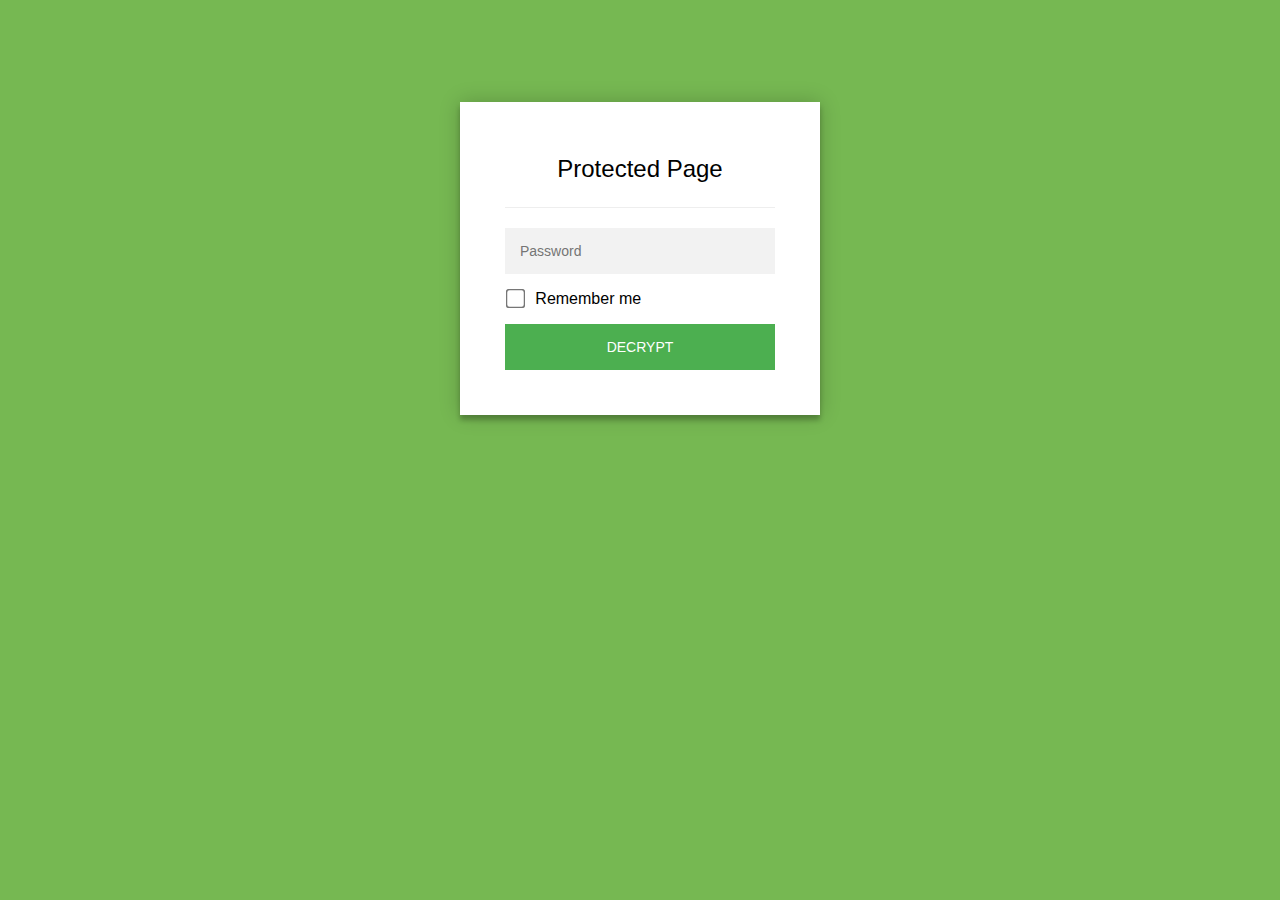
==== index.html @ 54359ab9 "adds content" ====
<!DOCTYPE html>
<html class="staticrypt-html">
    <head>
        <meta charset="utf-8" />
        <title>Protected Page</title>
        <meta name="viewport" content="width=device-width, initial-scale=1" />

        <!-- do not cache this page -->
        <meta http-equiv="cache-control" content="max-age=0" />
        <meta http-equiv="cache-control" content="no-cache" />
        <meta http-equiv="expires" content="0" />
        <meta http-equiv="expires" content="Tue, 01 Jan 1980 1:00:00 GMT" />
        <meta http-equiv="pragma" content="no-cache" />

        <style>
            .staticrypt-hr {
                margin-top: 20px;
                margin-bottom: 20px;
                border: 0;
                border-top: 1px solid #eee;
            }

            .staticrypt-page {
                width: 360px;
                padding: 8% 0 0;
                margin: auto;
                box-sizing: border-box;
            }

            .staticrypt-form {
                position: relative;
                z-index: 1;
                background: #ffffff;
                max-width: 360px;
                margin: 0 auto 100px;
                padding: 45px;
                text-align: center;
                box-shadow: 0 0 20px 0 rgba(0, 0, 0, 0.2), 0 5px 5px 0 rgba(0, 0, 0, 0.24);
            }

            .staticrypt-form input[type="password"] {
                outline: 0;
                background: #f2f2f2;
                width: 100%;
                border: 0;
                margin: 0 0 15px;
                padding: 15px;
                box-sizing: border-box;
                font-size: 14px;
            }

            .staticrypt-form .staticrypt-decrypt-button {
                text-transform: uppercase;
                outline: 0;
                background: #4CAF50;
                width: 100%;
                border: 0;
                padding: 15px;
                color: #ffffff;
                font-size: 14px;
                cursor: pointer;
            }

            .staticrypt-form .staticrypt-decrypt-button:hover,
            .staticrypt-form .staticrypt-decrypt-button:active,
            .staticrypt-form .staticrypt-decrypt-button:focus {
                background: #4CAF50;
                filter: brightness(92%);
            }

            .staticrypt-html {
                height: 100%;
            }

            .staticrypt-body {
                height: 100%;
                margin: 0;
            }

            .staticrypt-content {
                height: 100%;
                margin-bottom: 1em;
                background: #76B852;
                font-family: "Arial", sans-serif;
                -webkit-font-smoothing: antialiased;
                -moz-osx-font-smoothing: grayscale;
            }

            .staticrypt-instructions {
                margin-top: -1em;
                margin-bottom: 1em;
            }

            .staticrypt-title {
                font-size: 1.5em;
            }

            label.staticrypt-remember {
                display: flex;
                align-items: center;
                margin-bottom: 1em;
            }

            .staticrypt-remember input[type="checkbox"] {
                transform: scale(1.5);
                margin-right: 1em;
            }

            .hidden {
                display: none !important;
            }

            .staticrypt-spinner-container {
                height: 100%;
                display: flex;
                align-items: center;
                justify-content: center;
            }

            .staticrypt-spinner {
                display: inline-block;
                width: 2rem;
                height: 2rem;
                vertical-align: text-bottom;
                border: 0.25em solid gray;
                border-right-color: transparent;
                border-radius: 50%;
                -webkit-animation: spinner-border 0.75s linear infinite;
                animation: spinner-border 0.75s linear infinite;
                animation-duration: 0.75s;
                animation-timing-function: linear;
                animation-delay: 0s;
                animation-iteration-count: infinite;
                animation-direction: normal;
                animation-fill-mode: none;
                animation-play-state: running;
                animation-name: spinner-border;
            }

            @keyframes spinner-border {
                100% {
                    transform: rotate(360deg);
                }
            }
        </style>
    </head>

    <body class="staticrypt-body">
        <div id="staticrypt_loading" class="staticrypt-spinner-container">
            <div class="staticrypt-spinner"></div>
        </div>

        <div id="staticrypt_content" class="staticrypt-content hidden">
            <div class="staticrypt-page">
                <div class="staticrypt-form">
                    <div class="staticrypt-instructions">
                        <p class="staticrypt-title">Protected Page</p>
                        <p></p>
                    </div>

                    <hr class="staticrypt-hr" />

                    <form id="staticrypt-form" action="#" method="post">
                        <input
                            id="staticrypt-password"
                            type="password"
                            name="password"
                            placeholder="Password"
                            autofocus
                        />

                        <label id="staticrypt-remember-label" class="staticrypt-remember hidden">
                            <input id="staticrypt-remember" type="checkbox" name="remember" />
                            Remember me
                        </label>

                        <input type="submit" class="staticrypt-decrypt-button" value="DECRYPT" />
                    </form>
                </div>
            </div>
        </div>

        <script>
            // these variables will be filled when generating the file - the template format is 'variable_name'
            const staticryptInitiator = 
            ((function(){
  const exports = {};
  const cryptoEngine = ((function(){
  const exports = {};
  const { subtle } = crypto;

const IV_BITS = 16 * 8;
const HEX_BITS = 4;
const ENCRYPTION_ALGO = "AES-CBC";

/**
 * Translates between utf8 encoded hexadecimal strings
 * and Uint8Array bytes.
 */
const HexEncoder = {
    /**
     * hex string -> bytes
     * @param {string} hexString
     * @returns {Uint8Array}
     */
    parse: function (hexString) {
        if (hexString.length % 2 !== 0) throw "Invalid hexString";
        const arrayBuffer = new Uint8Array(hexString.length / 2);

        for (let i = 0; i < hexString.length; i += 2) {
            const byteValue = parseInt(hexString.substring(i, i + 2), 16);
            if (isNaN(byteValue)) {
                throw "Invalid hexString";
            }
            arrayBuffer[i / 2] = byteValue;
        }
        return arrayBuffer;
    },

    /**
     * bytes -> hex string
     * @param {Uint8Array} bytes
     * @returns {string}
     */
    stringify: function (bytes) {
        const hexBytes = [];

        for (let i = 0; i < bytes.length; ++i) {
            let byteString = bytes[i].toString(16);
            if (byteString.length < 2) {
                byteString = "0" + byteString;
            }
            hexBytes.push(byteString);
        }
        return hexBytes.join("");
    },
};

/**
 * Translates between utf8 strings and Uint8Array bytes.
 */
const UTF8Encoder = {
    parse: function (str) {
        return new TextEncoder().encode(str);
    },

    stringify: function (bytes) {
        return new TextDecoder().decode(bytes);
    },
};

/**
 * Salt and encrypt a msg with a password.
 */
async function encrypt(msg, hashedPassword) {
    // Must be 16 bytes, unpredictable, and preferably cryptographically random. However, it need not be secret.
    // https://developer.mozilla.org/en-US/docs/Web/API/SubtleCrypto/encrypt#parameters
    const iv = crypto.getRandomValues(new Uint8Array(IV_BITS / 8));

    const key = await subtle.importKey("raw", HexEncoder.parse(hashedPassword), ENCRYPTION_ALGO, false, ["encrypt"]);

    const encrypted = await subtle.encrypt(
        {
            name: ENCRYPTION_ALGO,
            iv: iv,
        },
        key,
        UTF8Encoder.parse(msg)
    );

    // iv will be 32 hex characters, we prepend it to the ciphertext for use in decryption
    return HexEncoder.stringify(iv) + HexEncoder.stringify(new Uint8Array(encrypted));
}
exports.encrypt = encrypt;

/**
 * Decrypt a salted msg using a password.
 *
 * @param {string} encryptedMsg
 * @param {string} hashedPassword
 * @returns {Promise<string>}
 */
async function decrypt(encryptedMsg, hashedPassword) {
    const ivLength = IV_BITS / HEX_BITS;
    const iv = HexEncoder.parse(encryptedMsg.substring(0, ivLength));
    const encrypted = encryptedMsg.substring(ivLength);

    const key = await subtle.importKey("raw", HexEncoder.parse(hashedPassword), ENCRYPTION_ALGO, false, ["decrypt"]);

    const outBuffer = await subtle.decrypt(
        {
            name: ENCRYPTION_ALGO,
            iv: iv,
        },
        key,
        HexEncoder.parse(encrypted)
    );

    return UTF8Encoder.stringify(new Uint8Array(outBuffer));
}
exports.decrypt = decrypt;

/**
 * Salt and hash the password so it can be stored in localStorage without opening a password reuse vulnerability.
 *
 * @param {string} password
 * @param {string} salt
 * @returns {Promise<string>}
 */
async function hashPassword(password, salt) {
    // we hash the password in multiple steps, each adding more iterations. This is because we used to allow less
    // iterations, so for backward compatibility reasons, we need to support going from that to more iterations.
    let hashedPassword = await hashLegacyRound(password, salt);

    hashedPassword = await hashSecondRound(hashedPassword, salt);

    return hashThirdRound(hashedPassword, salt);
}
exports.hashPassword = hashPassword;

/**
 * This hashes the password with 1k iterations. This is a low number, we need this function to support backwards
 * compatibility.
 *
 * @param {string} password
 * @param {string} salt
 * @returns {Promise<string>}
 */
function hashLegacyRound(password, salt) {
    return pbkdf2(password, salt, 1000, "SHA-1");
}
exports.hashLegacyRound = hashLegacyRound;

/**
 * Add a second round of iterations. This is because we used to use 1k, so for backwards compatibility with
 * remember-me/autodecrypt links, we need to support going from that to more iterations.
 *
 * @param hashedPassword
 * @param salt
 * @returns {Promise<string>}
 */
function hashSecondRound(hashedPassword, salt) {
    return pbkdf2(hashedPassword, salt, 14000, "SHA-256");
}
exports.hashSecondRound = hashSecondRound;

/**
 * Add a third round of iterations to bring total number to 600k. This is because we used to use 1k, then 15k, so for
 * backwards compatibility with remember-me/autodecrypt links, we need to support going from that to more iterations.
 *
 * @param hashedPassword
 * @param salt
 * @returns {Promise<string>}
 */
function hashThirdRound(hashedPassword, salt) {
    return pbkdf2(hashedPassword, salt, 585000, "SHA-256");
}
exports.hashThirdRound = hashThirdRound;

/**
 * Salt and hash the password so it can be stored in localStorage without opening a password reuse vulnerability.
 *
 * @param {string} password
 * @param {string} salt
 * @param {int} iterations
 * @param {string} hashAlgorithm
 * @returns {Promise<string>}
 */
async function pbkdf2(password, salt, iterations, hashAlgorithm) {
    const key = await subtle.importKey("raw", UTF8Encoder.parse(password), "PBKDF2", false, ["deriveBits"]);

    const keyBytes = await subtle.deriveBits(
        {
            name: "PBKDF2",
            hash: hashAlgorithm,
            iterations,
            salt: UTF8Encoder.parse(salt),
        },
        key,
        256
    );

    return HexEncoder.stringify(new Uint8Array(keyBytes));
}

function generateRandomSalt() {
    const bytes = crypto.getRandomValues(new Uint8Array(128 / 8));

    return HexEncoder.stringify(new Uint8Array(bytes));
}
exports.generateRandomSalt = generateRandomSalt;

async function signMessage(hashedPassword, message) {
    const key = await subtle.importKey(
        "raw",
        HexEncoder.parse(hashedPassword),
        {
            name: "HMAC",
            hash: "SHA-256",
        },
        false,
        ["sign"]
    );
    const signature = await subtle.sign("HMAC", key, UTF8Encoder.parse(message));

    return HexEncoder.stringify(new Uint8Array(signature));
}
exports.signMessage = signMessage;

function getRandomAlphanum() {
    const possibleCharacters = "abcdefghijklmnopqrstuvwxyzABCDEFGHIJKLMNOPQRSTUVWXYZ0123456789";

    let byteArray;
    let parsedInt;

    // Keep generating new random bytes until we get a value that falls
    // within a range that can be evenly divided by possibleCharacters.length
    do {
        byteArray = crypto.getRandomValues(new Uint8Array(1));
        // extract the lowest byte to get an int from 0 to 255 (probably unnecessary, since we're only generating 1 byte)
        parsedInt = byteArray[0] & 0xff;
    } while (parsedInt >= 256 - (256 % possibleCharacters.length));

    // Take the modulo of the parsed integer to get a random number between 0 and totalLength - 1
    const randomIndex = parsedInt % possibleCharacters.length;

    return possibleCharacters[randomIndex];
}

/**
 * Generate a random string of a given length.
 *
 * @param {int} length
 * @returns {string}
 */
function generateRandomString(length) {
    let randomString = "";

    for (let i = 0; i < length; i++) {
        randomString += getRandomAlphanum();
    }

    return randomString;
}
exports.generateRandomString = generateRandomString;

  return exports;
})());
const codec = ((function(){
  const exports = {};
  /**
 * Initialize the codec with the provided cryptoEngine - this return functions to encode and decode messages.
 *
 * @param cryptoEngine - the engine to use for encryption / decryption
 */
function init(cryptoEngine) {
    const exports = {};

    /**
     * Top-level function for encoding a message.
     * Includes password hashing, encryption, and signing.
     *
     * @param {string} msg
     * @param {string} password
     * @param {string} salt
     *
     * @returns {string} The encoded text
     */
    async function encode(msg, password, salt) {
        const hashedPassword = await cryptoEngine.hashPassword(password, salt);

        const encrypted = await cryptoEngine.encrypt(msg, hashedPassword);

        // we use the hashed password in the HMAC because this is effectively what will be used a password (so we can store
        // it in localStorage safely, we don't use the clear text password)
        const hmac = await cryptoEngine.signMessage(hashedPassword, encrypted);

        return hmac + encrypted;
    }
    exports.encode = encode;

    /**
     * Encode using a password that has already been hashed. This is useful to encode multiple messages in a row, that way
     * we don't need to hash the password multiple times.
     *
     * @param {string} msg
     * @param {string} hashedPassword
     *
     * @returns {string} The encoded text
     */
    async function encodeWithHashedPassword(msg, hashedPassword) {
        const encrypted = await cryptoEngine.encrypt(msg, hashedPassword);

        // we use the hashed password in the HMAC because this is effectively what will be used a password (so we can store
        // it in localStorage safely, we don't use the clear text password)
        const hmac = await cryptoEngine.signMessage(hashedPassword, encrypted);

        return hmac + encrypted;
    }
    exports.encodeWithHashedPassword = encodeWithHashedPassword;

    /**
     * Top-level function for decoding a message.
     * Includes signature check and decryption.
     *
     * @param {string} signedMsg
     * @param {string} hashedPassword
     * @param {string} salt
     * @param {int} backwardCompatibleAttempt
     * @param {string} originalPassword
     *
     * @returns {Object} {success: true, decoded: string} | {success: false, message: string}
     */
    async function decode(signedMsg, hashedPassword, salt, backwardCompatibleAttempt = 0, originalPassword = "") {
        const encryptedHMAC = signedMsg.substring(0, 64);
        const encryptedMsg = signedMsg.substring(64);
        const decryptedHMAC = await cryptoEngine.signMessage(hashedPassword, encryptedMsg);

        if (decryptedHMAC !== encryptedHMAC) {
            // we have been raising the number of iterations in the hashing algorithm multiple times, so to support the old
            // remember-me/autodecrypt links we need to try bringing the old hashes up to speed.
            originalPassword = originalPassword || hashedPassword;
            if (backwardCompatibleAttempt === 0) {
                const updatedHashedPassword = await cryptoEngine.hashThirdRound(originalPassword, salt);

                return decode(signedMsg, updatedHashedPassword, salt, backwardCompatibleAttempt + 1, originalPassword);
            }
            if (backwardCompatibleAttempt === 1) {
                let updatedHashedPassword = await cryptoEngine.hashSecondRound(originalPassword, salt);
                updatedHashedPassword = await cryptoEngine.hashThirdRound(updatedHashedPassword, salt);

                return decode(signedMsg, updatedHashedPassword, salt, backwardCompatibleAttempt + 1, originalPassword);
            }

            return { success: false, message: "Signature mismatch" };
        }

        return {
            success: true,
            decoded: await cryptoEngine.decrypt(encryptedMsg, hashedPassword),
        };
    }
    exports.decode = decode;

    return exports;
}
exports.init = init;

  return exports;
})());
const decode = codec.init(cryptoEngine).decode;

/**
 * Initialize the staticrypt module, that exposes functions callbable by the password_template.
 *
 * @param {{
 *  staticryptEncryptedMsgUniqueVariableName: string,
 *  isRememberEnabled: boolean,
 *  rememberDurationInDays: number,
 *  staticryptSaltUniqueVariableName: string,
 * }} staticryptConfig - object of data that is stored on the password_template at encryption time.
 *
 * @param {{
 *  rememberExpirationKey: string,
 *  rememberPassphraseKey: string,
 *  replaceHtmlCallback: function,
 *  clearLocalStorageCallback: function,
 * }} templateConfig - object of data that can be configured by a custom password_template.
 */
function init(staticryptConfig, templateConfig) {
    const exports = {};

    /**
     * Decrypt our encrypted page, replace the whole HTML.
     *
     * @param {string} hashedPassword
     * @returns {Promise<boolean>}
     */
    async function decryptAndReplaceHtml(hashedPassword) {
        const { staticryptEncryptedMsgUniqueVariableName, staticryptSaltUniqueVariableName } = staticryptConfig;
        const { replaceHtmlCallback } = templateConfig;

        const result = await decode(
            staticryptEncryptedMsgUniqueVariableName,
            hashedPassword,
            staticryptSaltUniqueVariableName
        );
        if (!result.success) {
            return false;
        }
        const plainHTML = result.decoded;

        // if the user configured a callback call it, otherwise just replace the whole HTML
        if (typeof replaceHtmlCallback === "function") {
            replaceHtmlCallback(plainHTML);
        } else {
            document.write(plainHTML);
            document.close();
        }

        return true;
    }

    /**
     * Attempt to decrypt the page and replace the whole HTML.
     *
     * @param {string} password
     * @param {boolean} isRememberChecked
     *
     * @returns {Promise<{isSuccessful: boolean, hashedPassword?: string}>} - we return an object, so that if we want to
     *   expose more information in the future we can do it without breaking the password_template
     */
    async function handleDecryptionOfPage(password, isRememberChecked) {
        const { isRememberEnabled, rememberDurationInDays, staticryptSaltUniqueVariableName } = staticryptConfig;
        const { rememberExpirationKey, rememberPassphraseKey } = templateConfig;

        // decrypt and replace the whole page
        const hashedPassword = await cryptoEngine.hashPassword(password, staticryptSaltUniqueVariableName);

        const isDecryptionSuccessful = await decryptAndReplaceHtml(hashedPassword);

        if (!isDecryptionSuccessful) {
            return {
                isSuccessful: false,
                hashedPassword,
            };
        }

        // remember the hashedPassword and set its expiration if necessary
        if (isRememberEnabled && isRememberChecked) {
            window.localStorage.setItem(rememberPassphraseKey, hashedPassword);

            // set the expiration if the duration isn't 0 (meaning no expiration)
            if (rememberDurationInDays > 0) {
                window.localStorage.setItem(
                    rememberExpirationKey,
                    (new Date().getTime() + rememberDurationInDays * 24 * 60 * 60 * 1000).toString()
                );
            }
        }

        return {
            isSuccessful: true,
            hashedPassword,
        };
    }
    exports.handleDecryptionOfPage = handleDecryptionOfPage;

    /**
     * Clear localstorage from staticrypt related values
     */
    function clearLocalStorage() {
        const { clearLocalStorageCallback, rememberExpirationKey, rememberPassphraseKey } = templateConfig;

        if (typeof clearLocalStorageCallback === "function") {
            clearLocalStorageCallback();
        } else {
            localStorage.removeItem(rememberPassphraseKey);
            localStorage.removeItem(rememberExpirationKey);
        }
    }

    async function handleDecryptOnLoad() {
        let isSuccessful = await decryptOnLoadFromUrl();

        if (!isSuccessful) {
            isSuccessful = await decryptOnLoadFromRememberMe();
        }

        return { isSuccessful };
    }
    exports.handleDecryptOnLoad = handleDecryptOnLoad;

    /**
     * Clear storage if we are logging out
     *
     * @returns {boolean} - whether we logged out
     */
    function logoutIfNeeded() {
        const logoutKey = "staticrypt_logout";

        // handle logout through query param
        const queryParams = new URLSearchParams(window.location.search);
        if (queryParams.has(logoutKey)) {
            clearLocalStorage();
            return true;
        }

        // handle logout through URL fragment
        const hash = window.location.hash.substring(1);
        if (hash.includes(logoutKey)) {
            clearLocalStorage();
            return true;
        }

        return false;
    }

    /**
     * To be called on load: check if we want to try to decrypt and replace the HTML with the decrypted content, and
     * try to do it if needed.
     *
     * @returns {Promise<boolean>} true if we derypted and replaced the whole page, false otherwise
     */
    async function decryptOnLoadFromRememberMe() {
        const { rememberDurationInDays } = staticryptConfig;
        const { rememberExpirationKey, rememberPassphraseKey } = templateConfig;

        // if we are login out, terminate
        if (logoutIfNeeded()) {
            return false;
        }

        // if there is expiration configured, check if we're not beyond the expiration
        if (rememberDurationInDays && rememberDurationInDays > 0) {
            const expiration = localStorage.getItem(rememberExpirationKey),
                isExpired = expiration && new Date().getTime() > parseInt(expiration);

            if (isExpired) {
                clearLocalStorage();
                return false;
            }
        }

        const hashedPassword = localStorage.getItem(rememberPassphraseKey);

        if (hashedPassword) {
            // try to decrypt
            const isDecryptionSuccessful = await decryptAndReplaceHtml(hashedPassword);

            // if the decryption is unsuccessful the password might be wrong - silently clear the saved data and let
            // the user fill the password form again
            if (!isDecryptionSuccessful) {
                clearLocalStorage();
                return false;
            }

            return true;
        }

        return false;
    }

    function decryptOnLoadFromUrl() {
        const passwordKey = "staticrypt_pwd";

        // get the password from the query param
        const queryParams = new URLSearchParams(window.location.search);
        const hashedPasswordQuery = queryParams.get(passwordKey);

        // get the password from the url fragment
        const hashRegexMatch = window.location.hash.substring(1).match(new RegExp(passwordKey + "=(.*)"));
        const hashedPasswordFragment = hashRegexMatch ? hashRegexMatch[1] : null;

        const hashedPassword = hashedPasswordFragment || hashedPasswordQuery;

        if (hashedPassword) {
            return decryptAndReplaceHtml(hashedPassword);
        }

        return false;
    }

    return exports;
}
exports.init = init;

  return exports;
})());
        ;
            const templateError = "template_error",
                isRememberEnabled = true,
                staticryptConfig = {"staticryptEncryptedMsgUniqueVariableName":"[base64]","isRememberEnabled":true,"rememberDurationInDays":0,"staticryptSaltUniqueVariableName":"311c33e61c66b9c9ac5c137f560445bd"};

            // you can edit these values to customize some of the behavior of StatiCrypt
            const templateConfig = {
                rememberExpirationKey: "staticrypt_expiration",
                rememberPassphraseKey: "staticrypt_passphrase",
                replaceHtmlCallback: null,
                clearLocalStorageCallback: null,
            };

            // init the staticrypt engine
            const staticrypt = staticryptInitiator.init(staticryptConfig, templateConfig);

            // try to automatically decrypt on load if there is a saved password
            window.onload = async function () {
                const { isSuccessful } = await staticrypt.handleDecryptOnLoad();

                // if we didn't decrypt anything on load, show the password prompt. Otherwise the content has already been
                // replaced, no need to do anything
                if (!isSuccessful) {
                    // hide loading screen
                    document.getElementById("staticrypt_loading").classList.add("hidden");
                    document.getElementById("staticrypt_content").classList.remove("hidden");
                    document.getElementById("staticrypt-password").focus();

                    // show the remember me checkbox
                    if (isRememberEnabled) {
                        document.getElementById("staticrypt-remember-label").classList.remove("hidden");
                    }
                }
            };

            // handle password form submission
            document.getElementById("staticrypt-form").addEventListener("submit", async function (e) {
                e.preventDefault();

                const password = document.getElementById("staticrypt-password").value,
                    isRememberChecked = document.getElementById("staticrypt-remember").checked;

                const { isSuccessful } = await staticrypt.handleDecryptionOfPage(password, isRememberChecked);

                if (!isSuccessful) {
                    alert(templateError);
                }
            });
        </script>
    </body>
</html>
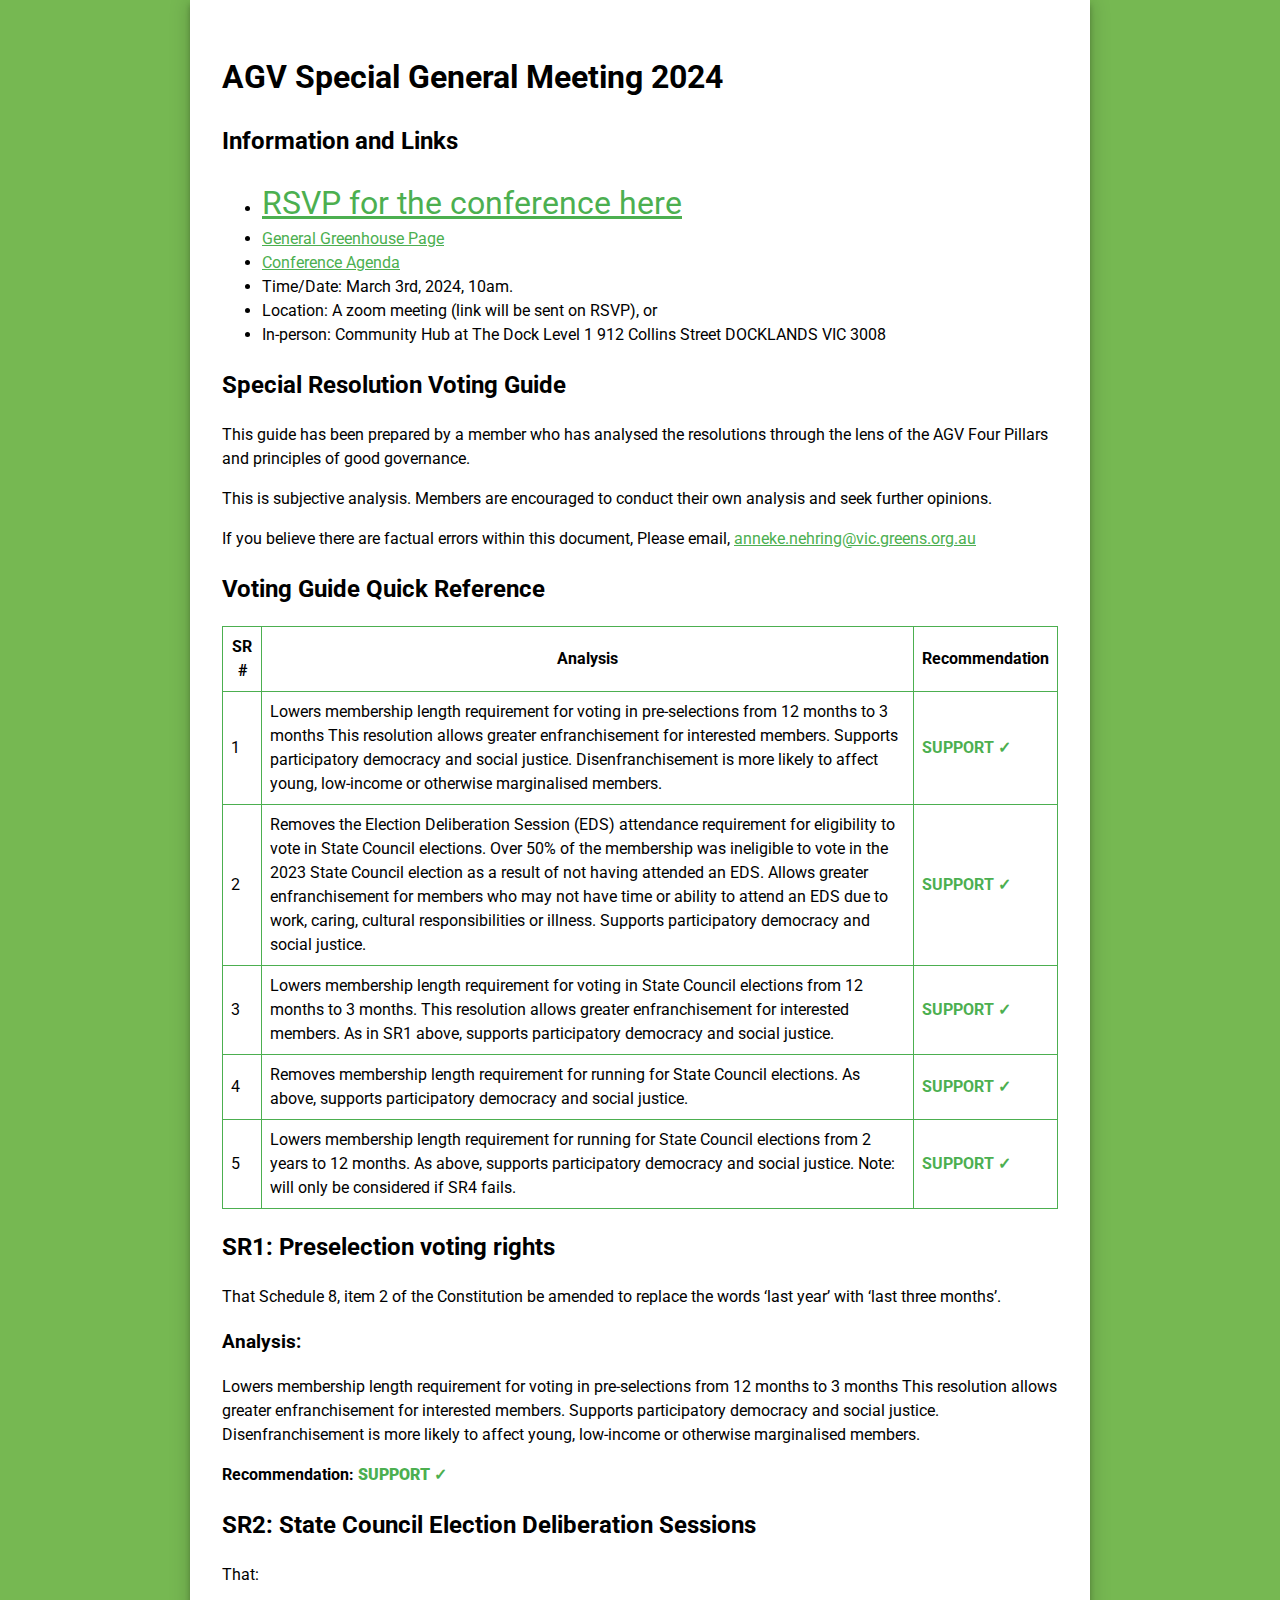
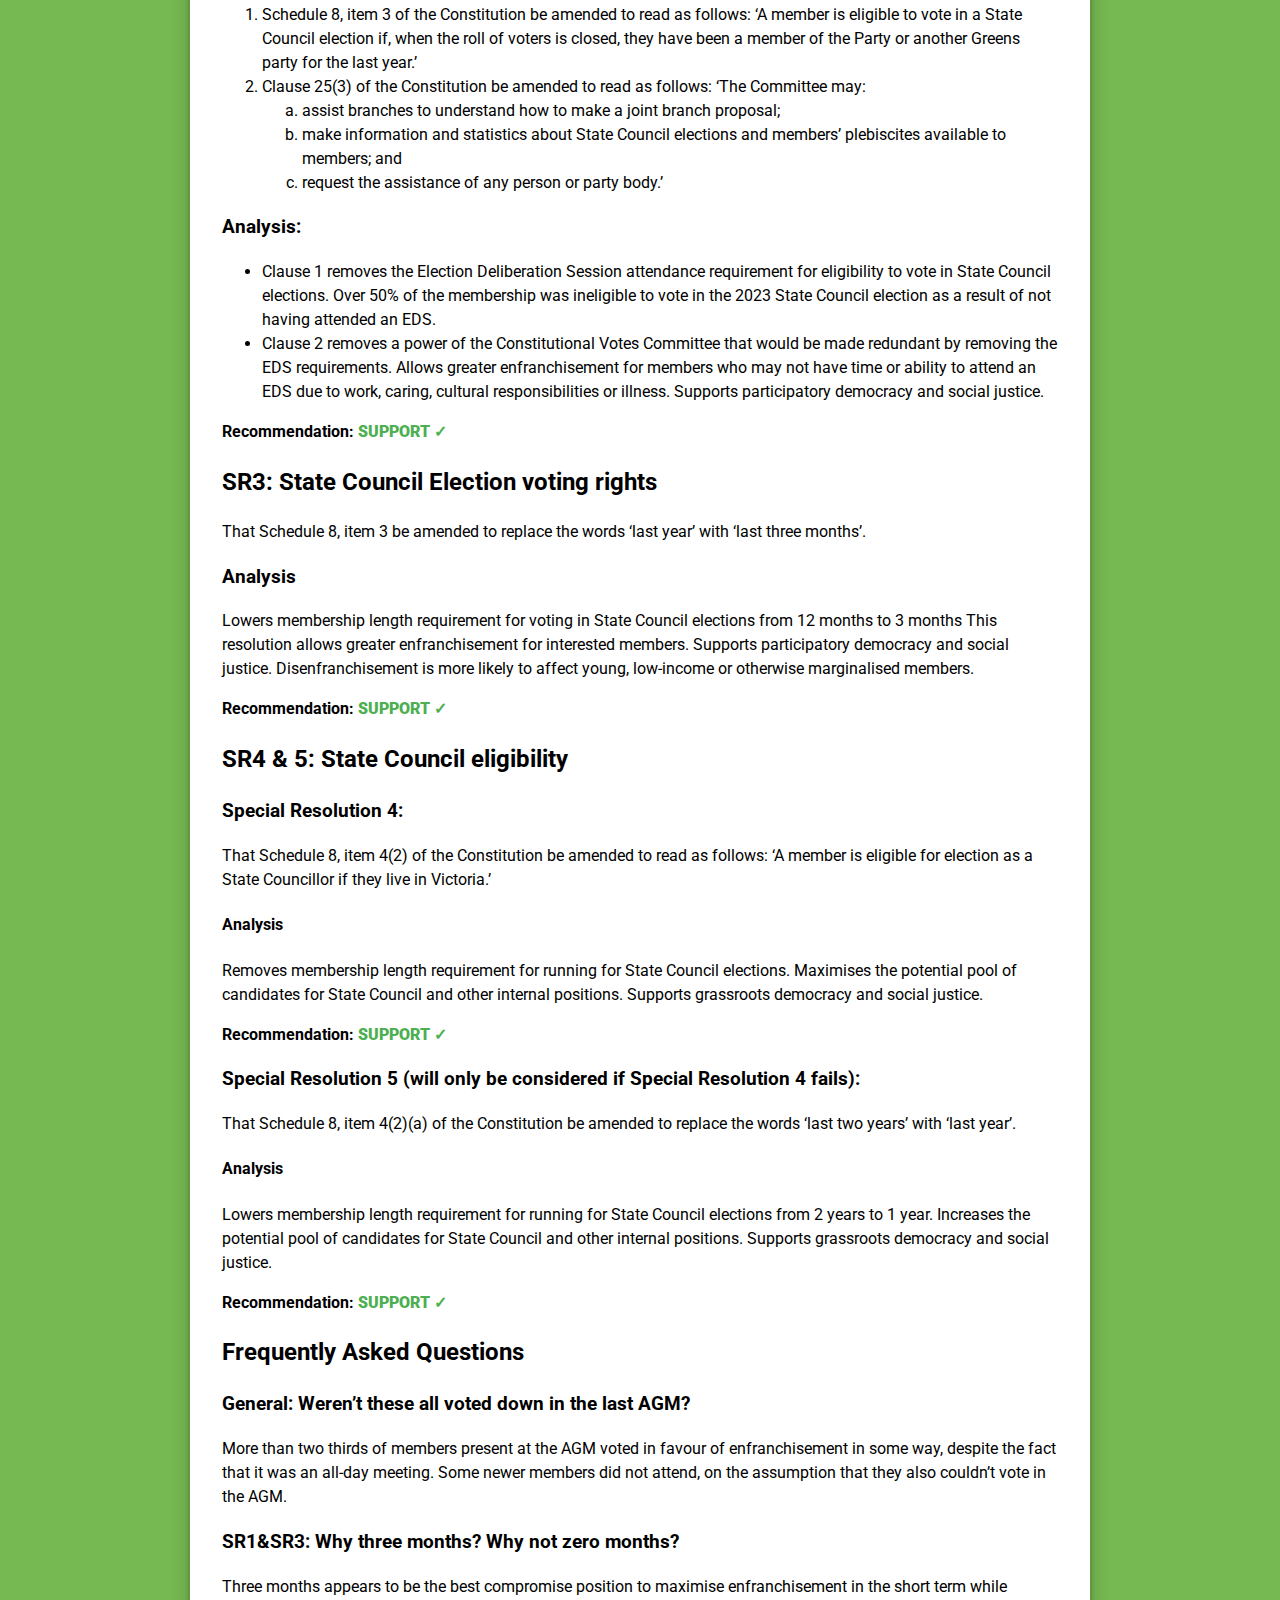
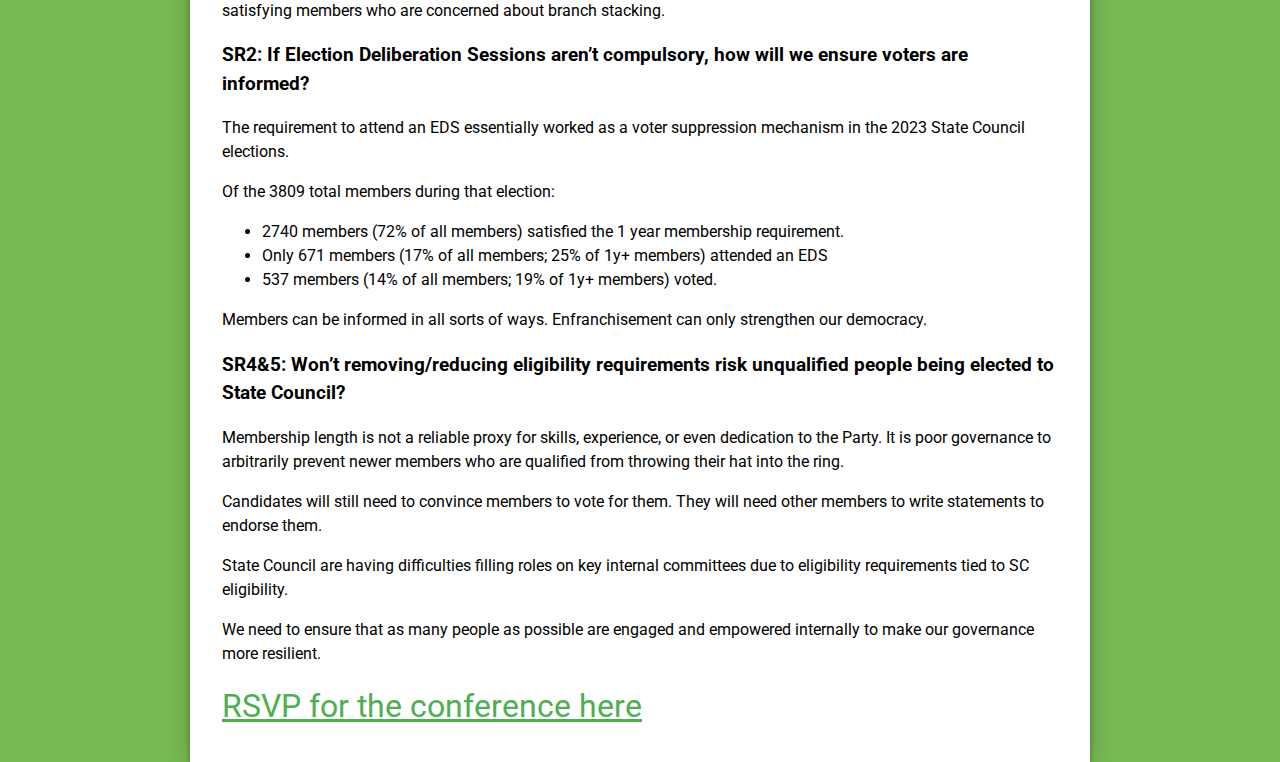
==== commit 79c803ce: "adds page for sgm" ====
--- a/index.html
+++ b/index.html
@@ -1,820 +1,185 @@
 <!DOCTYPE html>
-<html class="staticrypt-html">
-    <head>
-        <meta charset="utf-8" />
-        <title>Protected Page</title>
-        <meta name="viewport" content="width=device-width, initial-scale=1" />
+<html lang="en">
 
-        <!-- do not cache this page -->
-        <meta http-equiv="cache-control" content="max-age=0" />
-        <meta http-equiv="cache-control" content="no-cache" />
-        <meta http-equiv="expires" content="0" />
-        <meta http-equiv="expires" content="Tue, 01 Jan 1980 1:00:00 GMT" />
-        <meta http-equiv="pragma" content="no-cache" />
+<head>
+    <meta charset="UTF-8">
+    <meta name="viewport" content="width=device-width, initial-scale=1.0">
+    <title>AGV Special General Meeting 2024</title>
+    <link href="https://fonts.googleapis.com/css2?family=Roboto:ital,wght@0,400;0,700;1,400;1,700&display=swap" rel="stylesheet">
+    <link rel="stylesheet" href="style.css">
+</head>
 
-        <style>
-            .staticrypt-hr {
-                margin-top: 20px;
-                margin-bottom: 20px;
-                border: 0;
-                border-top: 1px solid #eee;
-            }
+<body>
+    <h1 id="agv-special-general-meeting-2024">AGV Special General Meeting 2024</h1>
 
-            .staticrypt-page {
-                width: 360px;
-                padding: 8% 0 0;
-                margin: auto;
-                box-sizing: border-box;
-            }
+<h2 id="information-and-links">Information and Links</h2>
+<ul>
+    <li><a class="button-call-to-action" href="https://contact-vic.greens.org.au/civicrm/event/register?reset=1&amp;id=14800">RSVP for the conference
+            here</a></li>
+    <li><a href="https://members.greens.org.au/node/13588">General Greenhouse Page</a></li>
+    <li><a
+            href="https://members.greens.org.au/system/files/Draft%20Agenda%20-%20GM%20-%20Sunday%203%20March%202024.pdf">Conference
+            Agenda</a></li>
+    <li>Time/Date: March 3rd, 2024, 10am.</li>
+    <li>Location: A zoom meeting (link will be sent on RSVP), or</li>
+    <li>In-person: Community Hub at The Dock Level 1 912 Collins Street
+        DOCKLANDS VIC 3008</li>
+</ul>
 
-            .staticrypt-form {
-                position: relative;
-                z-index: 1;
-                background: #ffffff;
-                max-width: 360px;
-                margin: 0 auto 100px;
-                padding: 45px;
-                text-align: center;
-                box-shadow: 0 0 20px 0 rgba(0, 0, 0, 0.2), 0 5px 5px 0 rgba(0, 0, 0, 0.24);
-            }
 
-            .staticrypt-form input[type="password"] {
-                outline: 0;
-                background: #f2f2f2;
-                width: 100%;
-                border: 0;
-                margin: 0 0 15px;
-                padding: 15px;
-                box-sizing: border-box;
-                font-size: 14px;
-            }
+    <h2>Special Resolution Voting Guide</h2>
+    <p>This guide has been prepared by a member who has analysed the resolutions through the lens of the AGV Four Pillars and principles of good governance.</p>
+    <p>This is subjective analysis. Members are encouraged to conduct their own analysis and seek further opinions.</p>
+    <p>If you believe there are factual errors within this document,
+        Please email, <a
+            href="anneke.nehring@vic.greens.org.au">anneke.nehring@vic.greens.org.au</a>
+    </p>
+    <h2 id="voting-guide-quick-reference">Voting Guide Quick Reference</h2>
+    <table class="flip-last">
+        <thead>
+            <tr>
+                <th>SR #</th>
+                <th>Analysis</th>
+                <th>Recommendation</th>
+            </tr>
+        </thead>
+        <tbody>
+            <tr>
+                <td>1</td>
+                <td>Lowers membership length requirement for voting in pre-selections from 12 months to 3 months This
+                    resolution allows greater enfranchisement for interested members. Supports participatory democracy
+                    and social justice. Disenfranchisement is more likely to affect young, low-income or otherwise
+                    marginalised members.</td>
+                <td><strong class="support-span">SUPPORT ✓</strong></td>
+            </tr>
+            <tr>
+                <td>2</td>
+                <td>Removes the Election Deliberation Session (EDS) attendance requirement for eligibility to vote in
+                    State Council elections. Over 50% of the membership was ineligible to vote in the 2023 State Council
+                    election as a result of not having attended an EDS. Allows greater enfranchisement for members who
+                    may not have time or ability to attend an EDS due to work, caring, cultural responsibilities or
+                    illness. Supports participatory democracy and social justice.</td>
+                <td><strong class="support-span">SUPPORT ✓</strong></td>
+            </tr>
+            <tr>
+                <td>3</td>
+                <td>Lowers membership length requirement for voting in State Council elections from 12 months to 3
+                    months. This resolution allows greater enfranchisement for interested members. As in SR1 above,
+                    supports participatory democracy and social justice.</td>
+                <td><strong class="support-span">SUPPORT ✓</strong></td>
+            </tr>
+            <tr>
+                <td>4</td>
+                <td>Removes membership length requirement for running for State Council elections. As above, supports
+                    participatory democracy and social justice.</td>
+                <td><strong class="support-span">SUPPORT ✓</strong></td>
+            </tr>
+            <tr>
+                <td>5</td>
+                <td>Lowers membership length requirement for running for State Council elections from 2 years to 12
+                    months. As above, supports participatory democracy and social justice. Note: will only be considered
+                    if SR4 fails.</td>
+                <td><strong class="support-span">SUPPORT ✓</strong></td>
+            </tr>
+        </tbody>
+    </table>
+    <h2 id="sr1-preselection-voting-rights">SR1: Preselection voting rights</h2>
+    <p>That Schedule 8, item 2 of the Constitution be amended to replace the words ‘last year’ with ‘last three months’.
+    </p>
+    <h3 id="analysis-">Analysis:</h3>
+    <p>Lowers membership length requirement for voting in pre-selections from 12 months to 3 months This resolution
+        allows greater enfranchisement for interested members. Supports participatory democracy and social justice.
+        Disenfranchisement is more likely to affect young, low-income or otherwise marginalised members.</p>
+    <p><strong>Recommendation: <strong class="support-span">SUPPORT ✓</strong></strong></p>
+    <h2 id="sr2-state-council-election-deliberation-sessions">SR2: State Council Election Deliberation Sessions</h2>
+    <p>That:</p>
+    <ol>
+        <li>Schedule 8, item 3 of the Constitution be amended to read as follows:
+            ‘A member is eligible to vote in a State Council election if, when the roll of voters is closed, they have
+            been a member of the Party or
+            another Greens party for the last year.’</li>
+        <li>Clause 25(3) of the Constitution be amended to read as follows:
+            ‘The Committee may:<ol>
+                <li>assist branches to understand how to make a joint branch proposal;</li>
+                <li>make information and statistics about State Council elections and members’ plebiscites available to
+                    members; and</li>
+                <li>request the assistance of any person or party body.’</li>
+            </ol>
+        </li>
+    </ol>
+    <h3 id="analysis-">Analysis:</h3>
+    <ul>
+        <li>Clause 1 removes the Election Deliberation Session attendance requirement for eligibility to vote in State
+            Council elections. Over 50% of the membership was ineligible to vote in the 2023 State Council election as a
+            result of not having attended an EDS.</li>
+        <li>Clause 2 removes a power of the Constitutional Votes Committee that would be made redundant by removing the
+            EDS requirements. Allows greater enfranchisement for members who may not have time or ability to attend an
+            EDS due to work, caring, cultural responsibilities or illness. Supports participatory democracy and social
+            justice.</li>
+    </ul>
+    <p><strong>Recommendation: <strong class="support-span">SUPPORT ✓</strong></strong></p>
+    <h2 id="sr3-state-council-election-voting-rights">SR3: State Council Election voting rights</h2>
+    <p>That Schedule 8, item 3 be amended to replace the words ‘last year’ with ‘last three months’.</p>
+    <h3 id="analysis">Analysis</h3>
+    <p>Lowers membership length requirement for voting in State Council elections from 12
+        months to 3 months This resolution allows greater enfranchisement for interested
+        members. Supports participatory democracy and social justice. Disenfranchisement is
+        more likely to affect young, low-income or otherwise marginalised members.</p>
+    <p><strong>Recommendation: <strong class="support-span">SUPPORT ✓</strong></strong></p>
+    <h2 id="sr4-5-state-council-eligibility">SR4 &amp; 5: State Council eligibility</h2>
+    <h3 id="special-resolution-4-">Special Resolution 4:</h3>
+    <p>That Schedule 8, item 4(2) of the Constitution be amended to read as follows: ‘A member is eligible for election
+        as a State Councillor if they live in Victoria.’ </p>
+    <h4 id="analysis">Analysis</h4>
+    <p>Removes membership length requirement for running for State Council elections. Maximises the potential pool of
+        candidates for State Council and other internal positions. Supports grassroots democracy and social justice.</p>
+    <p><strong>Recommendation: <strong class="support-span">SUPPORT ✓</strong></strong></p>
+    <h3 id="special-resolution-5-will-only-be-considered-if-special-resolution-4-fails-">Special Resolution 5 (will only
+        be considered if Special Resolution 4 fails):</h3>
+    <p>That Schedule 8, item 4(2)(a) of the Constitution be amended to replace the words ‘last two years’ with ‘last
+        year’. </p>
+    <h4 id="analysis">Analysis</h4>
+    <p>Lowers membership length requirement for running for State Council elections from 2 years to 1 year. Increases
+        the potential pool of candidates for State Council and other internal positions. Supports grassroots democracy
+        and social justice.</p>
+    <p><strong>Recommendation: <strong class="support-span">SUPPORT ✓</strong></strong></p>
+    <h2 id="frequently-asked-questions">Frequently Asked Questions</h2>
+    <h3 id="general-weren-t-these-all-voted-down-in-the-last-agm-">General: Weren’t these all voted down in the last
+        AGM?</h3>
+    <p>More than two thirds of members present at the AGM voted in favour of enfranchisement in some way, despite the
+        fact that it was an all-day meeting. Some newer members did not attend, on the assumption that they also
+        couldn’t vote in the AGM.</p>
+    <h3 id="sr1-sr3-why-three-months-why-not-zero-months-">SR1&amp;SR3: Why three months? Why not zero months?</h3>
+    <p>Three months appears to be the best compromise position to maximise enfranchisement in the short term while
+        satisfying members who are concerned about branch stacking.</p>
+    <h3 id="sr2-if-election-deliberation-sessions-aren-t-compulsory-how-will-we-ensure-voters-are-informed-">SR2: If
+        Election Deliberation Sessions aren’t compulsory, how will we ensure voters are informed?</h3>
+    <p>The requirement to attend an EDS essentially worked as a voter suppression mechanism in the 2023 State Council
+        elections.</p>
+    <p>Of the 3809 total members during that election:</p>
+    <ul>
+        <li>2740 members (72% of all members) satisfied the 1 year membership requirement.</li>
+        <li>Only 671 members (17% of all members; 25% of 1y+ members) attended an EDS</li>
+        <li>537 members (14% of all members; 19% of 1y+ members) voted.</li>
+    </ul>
+    <p>Members can be informed in all sorts of ways. Enfranchisement can only strengthen our democracy.</p>
+    <h3
+        id="sr4-5-won-t-removing-reducing-eligibility-requirements-risk-unqualified-people-being-elected-to-state-council-">
+        SR4&amp;5: Won’t removing/reducing eligibility requirements risk unqualified people being elected to State
+        Council?</h3>
+    <p>Membership length is not a reliable proxy for skills, experience, or even dedication to the Party. It is poor
+        governance to arbitrarily prevent newer members who are qualified from throwing their hat into the ring.</p>
+    <p>Candidates will still need to convince members to vote for them. They will need other members to write statements
+        to endorse them.</p>
+    <p>State Council are having difficulties filling roles on key internal committees due to eligibility requirements
+        tied to SC eligibility.</p>
+    <p>We need to ensure that as many people as possible are engaged and empowered internally to make our governance
+        more resilient.</p>
 
-            .staticrypt-form .staticrypt-decrypt-button {
-                text-transform: uppercase;
-                outline: 0;
-                background: #4CAF50;
-                width: 100%;
-                border: 0;
-                padding: 15px;
-                color: #ffffff;
-                font-size: 14px;
-                cursor: pointer;
-            }
+    <a class="button-call-to-action"
+            href="https://contact-vic.greens.org.au/civicrm/event/register?reset=1&amp;id=14800">RSVP for the conference
+            here</a>
 
-            .staticrypt-form .staticrypt-decrypt-button:hover,
-            .staticrypt-form .staticrypt-decrypt-button:active,
-            .staticrypt-form .staticrypt-decrypt-button:focus {
-                background: #4CAF50;
-                filter: brightness(92%);
-            }
+</body>
 
-            .staticrypt-html {
-                height: 100%;
-            }
-
-            .staticrypt-body {
-                height: 100%;
-                margin: 0;
-            }
-
-            .staticrypt-content {
-                height: 100%;
-                margin-bottom: 1em;
-                background: #76B852;
-                font-family: "Arial", sans-serif;
-                -webkit-font-smoothing: antialiased;
-                -moz-osx-font-smoothing: grayscale;
-            }
-
-            .staticrypt-instructions {
-                margin-top: -1em;
-                margin-bottom: 1em;
-            }
-
-            .staticrypt-title {
-                font-size: 1.5em;
-            }
-
-            label.staticrypt-remember {
-                display: flex;
-                align-items: center;
-                margin-bottom: 1em;
-            }
-
-            .staticrypt-remember input[type="checkbox"] {
-                transform: scale(1.5);
-                margin-right: 1em;
-            }
-
-            .hidden {
-                display: none !important;
-            }
-
-            .staticrypt-spinner-container {
-                height: 100%;
-                display: flex;
-                align-items: center;
-                justify-content: center;
-            }
-
-            .staticrypt-spinner {
-                display: inline-block;
-                width: 2rem;
-                height: 2rem;
-                vertical-align: text-bottom;
-                border: 0.25em solid gray;
-                border-right-color: transparent;
-                border-radius: 50%;
-                -webkit-animation: spinner-border 0.75s linear infinite;
-                animation: spinner-border 0.75s linear infinite;
-                animation-duration: 0.75s;
-                animation-timing-function: linear;
-                animation-delay: 0s;
-                animation-iteration-count: infinite;
-                animation-direction: normal;
-                animation-fill-mode: none;
-                animation-play-state: running;
-                animation-name: spinner-border;
-            }
-
-            @keyframes spinner-border {
-                100% {
-                    transform: rotate(360deg);
-                }
-            }
-        </style>
-    </head>
-
-    <body class="staticrypt-body">
-        <div id="staticrypt_loading" class="staticrypt-spinner-container">
-            <div class="staticrypt-spinner"></div>
-        </div>
-
-        <div id="staticrypt_content" class="staticrypt-content hidden">
-            <div class="staticrypt-page">
-                <div class="staticrypt-form">
-                    <div class="staticrypt-instructions">
-                        <p class="staticrypt-title">Protected Page</p>
-                        <p></p>
-                    </div>
-
-                    <hr class="staticrypt-hr" />
-
-                    <form id="staticrypt-form" action="#" method="post">
-                        <input
-                            id="staticrypt-password"
-                            type="password"
-                            name="password"
-                            placeholder="Password"
-                            autofocus
-                        />
-
-                        <label id="staticrypt-remember-label" class="staticrypt-remember hidden">
-                            <input id="staticrypt-remember" type="checkbox" name="remember" />
-                            Remember me
-                        </label>
-
-                        <input type="submit" class="staticrypt-decrypt-button" value="DECRYPT" />
-                    </form>
-                </div>
-            </div>
-        </div>
-
-        <script>
-            // these variables will be filled when generating the file - the template format is 'variable_name'
-            const staticryptInitiator = 
-            ((function(){
-  const exports = {};
-  const cryptoEngine = ((function(){
-  const exports = {};
-  const { subtle } = crypto;
-
-const IV_BITS = 16 * 8;
-const HEX_BITS = 4;
-const ENCRYPTION_ALGO = "AES-CBC";
-
-/**
- * Translates between utf8 encoded hexadecimal strings
- * and Uint8Array bytes.
- */
-const HexEncoder = {
-    /**
-     * hex string -> bytes
-     * @param {string} hexString
-     * @returns {Uint8Array}
-     */
-    parse: function (hexString) {
-        if (hexString.length % 2 !== 0) throw "Invalid hexString";
-        const arrayBuffer = new Uint8Array(hexString.length / 2);
-
-        for (let i = 0; i < hexString.length; i += 2) {
-            const byteValue = parseInt(hexString.substring(i, i + 2), 16);
-            if (isNaN(byteValue)) {
-                throw "Invalid hexString";
-            }
-            arrayBuffer[i / 2] = byteValue;
-        }
-        return arrayBuffer;
-    },
-
-    /**
-     * bytes -> hex string
-     * @param {Uint8Array} bytes
-     * @returns {string}
-     */
-    stringify: function (bytes) {
-        const hexBytes = [];
-
-        for (let i = 0; i < bytes.length; ++i) {
-            let byteString = bytes[i].toString(16);
-            if (byteString.length < 2) {
-                byteString = "0" + byteString;
-            }
-            hexBytes.push(byteString);
-        }
-        return hexBytes.join("");
-    },
-};
-
-/**
- * Translates between utf8 strings and Uint8Array bytes.
- */
-const UTF8Encoder = {
-    parse: function (str) {
-        return new TextEncoder().encode(str);
-    },
-
-    stringify: function (bytes) {
-        return new TextDecoder().decode(bytes);
-    },
-};
-
-/**
- * Salt and encrypt a msg with a password.
- */
-async function encrypt(msg, hashedPassword) {
-    // Must be 16 bytes, unpredictable, and preferably cryptographically random. However, it need not be secret.
-    // https://developer.mozilla.org/en-US/docs/Web/API/SubtleCrypto/encrypt#parameters
-    const iv = crypto.getRandomValues(new Uint8Array(IV_BITS / 8));
-
-    const key = await subtle.importKey("raw", HexEncoder.parse(hashedPassword), ENCRYPTION_ALGO, false, ["encrypt"]);
-
-    const encrypted = await subtle.encrypt(
-        {
-            name: ENCRYPTION_ALGO,
-            iv: iv,
-        },
-        key,
-        UTF8Encoder.parse(msg)
-    );
-
-    // iv will be 32 hex characters, we prepend it to the ciphertext for use in decryption
-    return HexEncoder.stringify(iv) + HexEncoder.stringify(new Uint8Array(encrypted));
-}
-exports.encrypt = encrypt;
-
-/**
- * Decrypt a salted msg using a password.
- *
- * @param {string} encryptedMsg
- * @param {string} hashedPassword
- * @returns {Promise<string>}
- */
-async function decrypt(encryptedMsg, hashedPassword) {
-    const ivLength = IV_BITS / HEX_BITS;
-    const iv = HexEncoder.parse(encryptedMsg.substring(0, ivLength));
-    const encrypted = encryptedMsg.substring(ivLength);
-
-    const key = await subtle.importKey("raw", HexEncoder.parse(hashedPassword), ENCRYPTION_ALGO, false, ["decrypt"]);
-
-    const outBuffer = await subtle.decrypt(
-        {
-            name: ENCRYPTION_ALGO,
-            iv: iv,
-        },
-        key,
-        HexEncoder.parse(encrypted)
-    );
-
-    return UTF8Encoder.stringify(new Uint8Array(outBuffer));
-}
-exports.decrypt = decrypt;
-
-/**
- * Salt and hash the password so it can be stored in localStorage without opening a password reuse vulnerability.
- *
- * @param {string} password
- * @param {string} salt
- * @returns {Promise<string>}
- */
-async function hashPassword(password, salt) {
-    // we hash the password in multiple steps, each adding more iterations. This is because we used to allow less
-    // iterations, so for backward compatibility reasons, we need to support going from that to more iterations.
-    let hashedPassword = await hashLegacyRound(password, salt);
-
-    hashedPassword = await hashSecondRound(hashedPassword, salt);
-
-    return hashThirdRound(hashedPassword, salt);
-}
-exports.hashPassword = hashPassword;
-
-/**
- * This hashes the password with 1k iterations. This is a low number, we need this function to support backwards
- * compatibility.
- *
- * @param {string} password
- * @param {string} salt
- * @returns {Promise<string>}
- */
-function hashLegacyRound(password, salt) {
-    return pbkdf2(password, salt, 1000, "SHA-1");
-}
-exports.hashLegacyRound = hashLegacyRound;
-
-/**
- * Add a second round of iterations. This is because we used to use 1k, so for backwards compatibility with
- * remember-me/autodecrypt links, we need to support going from that to more iterations.
- *
- * @param hashedPassword
- * @param salt
- * @returns {Promise<string>}
- */
-function hashSecondRound(hashedPassword, salt) {
-    return pbkdf2(hashedPassword, salt, 14000, "SHA-256");
-}
-exports.hashSecondRound = hashSecondRound;
-
-/**
- * Add a third round of iterations to bring total number to 600k. This is because we used to use 1k, then 15k, so for
- * backwards compatibility with remember-me/autodecrypt links, we need to support going from that to more iterations.
- *
- * @param hashedPassword
- * @param salt
- * @returns {Promise<string>}
- */
-function hashThirdRound(hashedPassword, salt) {
-    return pbkdf2(hashedPassword, salt, 585000, "SHA-256");
-}
-exports.hashThirdRound = hashThirdRound;
-
-/**
- * Salt and hash the password so it can be stored in localStorage without opening a password reuse vulnerability.
- *
- * @param {string} password
- * @param {string} salt
- * @param {int} iterations
- * @param {string} hashAlgorithm
- * @returns {Promise<string>}
- */
-async function pbkdf2(password, salt, iterations, hashAlgorithm) {
-    const key = await subtle.importKey("raw", UTF8Encoder.parse(password), "PBKDF2", false, ["deriveBits"]);
-
-    const keyBytes = await subtle.deriveBits(
-        {
-            name: "PBKDF2",
-            hash: hashAlgorithm,
-            iterations,
-            salt: UTF8Encoder.parse(salt),
-        },
-        key,
-        256
-    );
-
-    return HexEncoder.stringify(new Uint8Array(keyBytes));
-}
-
-function generateRandomSalt() {
-    const bytes = crypto.getRandomValues(new Uint8Array(128 / 8));
-
-    return HexEncoder.stringify(new Uint8Array(bytes));
-}
-exports.generateRandomSalt = generateRandomSalt;
-
-async function signMessage(hashedPassword, message) {
-    const key = await subtle.importKey(
-        "raw",
-        HexEncoder.parse(hashedPassword),
-        {
-            name: "HMAC",
-            hash: "SHA-256",
-        },
-        false,
-        ["sign"]
-    );
-    const signature = await subtle.sign("HMAC", key, UTF8Encoder.parse(message));
-
-    return HexEncoder.stringify(new Uint8Array(signature));
-}
-exports.signMessage = signMessage;
-
-function getRandomAlphanum() {
-    const possibleCharacters = "abcdefghijklmnopqrstuvwxyzABCDEFGHIJKLMNOPQRSTUVWXYZ0123456789";
-
-    let byteArray;
-    let parsedInt;
-
-    // Keep generating new random bytes until we get a value that falls
-    // within a range that can be evenly divided by possibleCharacters.length
-    do {
-        byteArray = crypto.getRandomValues(new Uint8Array(1));
-        // extract the lowest byte to get an int from 0 to 255 (probably unnecessary, since we're only generating 1 byte)
-        parsedInt = byteArray[0] & 0xff;
-    } while (parsedInt >= 256 - (256 % possibleCharacters.length));
-
-    // Take the modulo of the parsed integer to get a random number between 0 and totalLength - 1
-    const randomIndex = parsedInt % possibleCharacters.length;
-
-    return possibleCharacters[randomIndex];
-}
-
-/**
- * Generate a random string of a given length.
- *
- * @param {int} length
- * @returns {string}
- */
-function generateRandomString(length) {
-    let randomString = "";
-
-    for (let i = 0; i < length; i++) {
-        randomString += getRandomAlphanum();
-    }
-
-    return randomString;
-}
-exports.generateRandomString = generateRandomString;
-
-  return exports;
-})());
-const codec = ((function(){
-  const exports = {};
-  /**
- * Initialize the codec with the provided cryptoEngine - this return functions to encode and decode messages.
- *
- * @param cryptoEngine - the engine to use for encryption / decryption
- */
-function init(cryptoEngine) {
-    const exports = {};
-
-    /**
-     * Top-level function for encoding a message.
-     * Includes password hashing, encryption, and signing.
-     *
-     * @param {string} msg
-     * @param {string} password
-     * @param {string} salt
-     *
-     * @returns {string} The encoded text
-     */
-    async function encode(msg, password, salt) {
-        const hashedPassword = await cryptoEngine.hashPassword(password, salt);
-
-        const encrypted = await cryptoEngine.encrypt(msg, hashedPassword);
-
-        // we use the hashed password in the HMAC because this is effectively what will be used a password (so we can store
-        // it in localStorage safely, we don't use the clear text password)
-        const hmac = await cryptoEngine.signMessage(hashedPassword, encrypted);
-
-        return hmac + encrypted;
-    }
-    exports.encode = encode;
-
-    /**
-     * Encode using a password that has already been hashed. This is useful to encode multiple messages in a row, that way
-     * we don't need to hash the password multiple times.
-     *
-     * @param {string} msg
-     * @param {string} hashedPassword
-     *
-     * @returns {string} The encoded text
-     */
-    async function encodeWithHashedPassword(msg, hashedPassword) {
-        const encrypted = await cryptoEngine.encrypt(msg, hashedPassword);
-
-        // we use the hashed password in the HMAC because this is effectively what will be used a password (so we can store
-        // it in localStorage safely, we don't use the clear text password)
-        const hmac = await cryptoEngine.signMessage(hashedPassword, encrypted);
-
-        return hmac + encrypted;
-    }
-    exports.encodeWithHashedPassword = encodeWithHashedPassword;
-
-    /**
-     * Top-level function for decoding a message.
-     * Includes signature check and decryption.
-     *
-     * @param {string} signedMsg
-     * @param {string} hashedPassword
-     * @param {string} salt
-     * @param {int} backwardCompatibleAttempt
-     * @param {string} originalPassword
-     *
-     * @returns {Object} {success: true, decoded: string} | {success: false, message: string}
-     */
-    async function decode(signedMsg, hashedPassword, salt, backwardCompatibleAttempt = 0, originalPassword = "") {
-        const encryptedHMAC = signedMsg.substring(0, 64);
-        const encryptedMsg = signedMsg.substring(64);
-        const decryptedHMAC = await cryptoEngine.signMessage(hashedPassword, encryptedMsg);
-
-        if (decryptedHMAC !== encryptedHMAC) {
-            // we have been raising the number of iterations in the hashing algorithm multiple times, so to support the old
-            // remember-me/autodecrypt links we need to try bringing the old hashes up to speed.
-            originalPassword = originalPassword || hashedPassword;
-            if (backwardCompatibleAttempt === 0) {
-                const updatedHashedPassword = await cryptoEngine.hashThirdRound(originalPassword, salt);
-
-                return decode(signedMsg, updatedHashedPassword, salt, backwardCompatibleAttempt + 1, originalPassword);
-            }
-            if (backwardCompatibleAttempt === 1) {
-                let updatedHashedPassword = await cryptoEngine.hashSecondRound(originalPassword, salt);
-                updatedHashedPassword = await cryptoEngine.hashThirdRound(updatedHashedPassword, salt);
-
-                return decode(signedMsg, updatedHashedPassword, salt, backwardCompatibleAttempt + 1, originalPassword);
-            }
-
-            return { success: false, message: "Signature mismatch" };
-        }
-
-        return {
-            success: true,
-            decoded: await cryptoEngine.decrypt(encryptedMsg, hashedPassword),
-        };
-    }
-    exports.decode = decode;
-
-    return exports;
-}
-exports.init = init;
-
-  return exports;
-})());
-const decode = codec.init(cryptoEngine).decode;
-
-/**
- * Initialize the staticrypt module, that exposes functions callbable by the password_template.
- *
- * @param {{
- *  staticryptEncryptedMsgUniqueVariableName: string,
- *  isRememberEnabled: boolean,
- *  rememberDurationInDays: number,
- *  staticryptSaltUniqueVariableName: string,
- * }} staticryptConfig - object of data that is stored on the password_template at encryption time.
- *
- * @param {{
- *  rememberExpirationKey: string,
- *  rememberPassphraseKey: string,
- *  replaceHtmlCallback: function,
- *  clearLocalStorageCallback: function,
- * }} templateConfig - object of data that can be configured by a custom password_template.
- */
-function init(staticryptConfig, templateConfig) {
-    const exports = {};
-
-    /**
-     * Decrypt our encrypted page, replace the whole HTML.
-     *
-     * @param {string} hashedPassword
-     * @returns {Promise<boolean>}
-     */
-    async function decryptAndReplaceHtml(hashedPassword) {
-        const { staticryptEncryptedMsgUniqueVariableName, staticryptSaltUniqueVariableName } = staticryptConfig;
-        const { replaceHtmlCallback } = templateConfig;
-
-        const result = await decode(
-            staticryptEncryptedMsgUniqueVariableName,
-            hashedPassword,
-            staticryptSaltUniqueVariableName
-        );
-        if (!result.success) {
-            return false;
-        }
-        const plainHTML = result.decoded;
-
-        // if the user configured a callback call it, otherwise just replace the whole HTML
-        if (typeof replaceHtmlCallback === "function") {
-            replaceHtmlCallback(plainHTML);
-        } else {
-            document.write(plainHTML);
-            document.close();
-        }
-
-        return true;
-    }
-
-    /**
-     * Attempt to decrypt the page and replace the whole HTML.
-     *
-     * @param {string} password
-     * @param {boolean} isRememberChecked
-     *
-     * @returns {Promise<{isSuccessful: boolean, hashedPassword?: string}>} - we return an object, so that if we want to
-     *   expose more information in the future we can do it without breaking the password_template
-     */
-    async function handleDecryptionOfPage(password, isRememberChecked) {
-        const { isRememberEnabled, rememberDurationInDays, staticryptSaltUniqueVariableName } = staticryptConfig;
-        const { rememberExpirationKey, rememberPassphraseKey } = templateConfig;
-
-        // decrypt and replace the whole page
-        const hashedPassword = await cryptoEngine.hashPassword(password, staticryptSaltUniqueVariableName);
-
-        const isDecryptionSuccessful = await decryptAndReplaceHtml(hashedPassword);
-
-        if (!isDecryptionSuccessful) {
-            return {
-                isSuccessful: false,
-                hashedPassword,
-            };
-        }
-
-        // remember the hashedPassword and set its expiration if necessary
-        if (isRememberEnabled && isRememberChecked) {
-            window.localStorage.setItem(rememberPassphraseKey, hashedPassword);
-
-            // set the expiration if the duration isn't 0 (meaning no expiration)
-            if (rememberDurationInDays > 0) {
-                window.localStorage.setItem(
-                    rememberExpirationKey,
-                    (new Date().getTime() + rememberDurationInDays * 24 * 60 * 60 * 1000).toString()
-                );
-            }
-        }
-
-        return {
-            isSuccessful: true,
-            hashedPassword,
-        };
-    }
-    exports.handleDecryptionOfPage = handleDecryptionOfPage;
-
-    /**
-     * Clear localstorage from staticrypt related values
-     */
-    function clearLocalStorage() {
-        const { clearLocalStorageCallback, rememberExpirationKey, rememberPassphraseKey } = templateConfig;
-
-        if (typeof clearLocalStorageCallback === "function") {
-            clearLocalStorageCallback();
-        } else {
-            localStorage.removeItem(rememberPassphraseKey);
-            localStorage.removeItem(rememberExpirationKey);
-        }
-    }
-
-    async function handleDecryptOnLoad() {
-        let isSuccessful = await decryptOnLoadFromUrl();
-
-        if (!isSuccessful) {
-            isSuccessful = await decryptOnLoadFromRememberMe();
-        }
-
-        return { isSuccessful };
-    }
-    exports.handleDecryptOnLoad = handleDecryptOnLoad;
-
-    /**
-     * Clear storage if we are logging out
-     *
-     * @returns {boolean} - whether we logged out
-     */
-    function logoutIfNeeded() {
-        const logoutKey = "staticrypt_logout";
-
-        // handle logout through query param
-        const queryParams = new URLSearchParams(window.location.search);
-        if (queryParams.has(logoutKey)) {
-            clearLocalStorage();
-            return true;
-        }
-
-        // handle logout through URL fragment
-        const hash = window.location.hash.substring(1);
-        if (hash.includes(logoutKey)) {
-            clearLocalStorage();
-            return true;
-        }
-
-        return false;
-    }
-
-    /**
-     * To be called on load: check if we want to try to decrypt and replace the HTML with the decrypted content, and
-     * try to do it if needed.
-     *
-     * @returns {Promise<boolean>} true if we derypted and replaced the whole page, false otherwise
-     */
-    async function decryptOnLoadFromRememberMe() {
-        const { rememberDurationInDays } = staticryptConfig;
-        const { rememberExpirationKey, rememberPassphraseKey } = templateConfig;
-
-        // if we are login out, terminate
-        if (logoutIfNeeded()) {
-            return false;
-        }
-
-        // if there is expiration configured, check if we're not beyond the expiration
-        if (rememberDurationInDays && rememberDurationInDays > 0) {
-            const expiration = localStorage.getItem(rememberExpirationKey),
-                isExpired = expiration && new Date().getTime() > parseInt(expiration);
-
-            if (isExpired) {
-                clearLocalStorage();
-                return false;
-            }
-        }
-
-        const hashedPassword = localStorage.getItem(rememberPassphraseKey);
-
-        if (hashedPassword) {
-            // try to decrypt
-            const isDecryptionSuccessful = await decryptAndReplaceHtml(hashedPassword);
-
-            // if the decryption is unsuccessful the password might be wrong - silently clear the saved data and let
-            // the user fill the password form again
-            if (!isDecryptionSuccessful) {
-                clearLocalStorage();
-                return false;
-            }
-
-            return true;
-        }
-
-        return false;
-    }
-
-    function decryptOnLoadFromUrl() {
-        const passwordKey = "staticrypt_pwd";
-
-        // get the password from the query param
-        const queryParams = new URLSearchParams(window.location.search);
-        const hashedPasswordQuery = queryParams.get(passwordKey);
-
-        // get the password from the url fragment
-        const hashRegexMatch = window.location.hash.substring(1).match(new RegExp(passwordKey + "=(.*)"));
-        const hashedPasswordFragment = hashRegexMatch ? hashRegexMatch[1] : null;
-
-        const hashedPassword = hashedPasswordFragment || hashedPasswordQuery;
-
-        if (hashedPassword) {
-            return decryptAndReplaceHtml(hashedPassword);
-        }
-
-        return false;
-    }
-
-    return exports;
-}
-exports.init = init;
-
-  return exports;
-})());
-        ;
-            const templateError = "template_error",
-                isRememberEnabled = true,
-                staticryptConfig = {"staticryptEncryptedMsgUniqueVariableName":"[base64]","isRememberEnabled":true,"rememberDurationInDays":0,"staticryptSaltUniqueVariableName":"311c33e61c66b9c9ac5c137f560445bd"};
-
-            // you can edit these values to customize some of the behavior of StatiCrypt
-            const templateConfig = {
-                rememberExpirationKey: "staticrypt_expiration",
-                rememberPassphraseKey: "staticrypt_passphrase",
-                replaceHtmlCallback: null,
-                clearLocalStorageCallback: null,
-            };
-
-            // init the staticrypt engine
-            const staticrypt = staticryptInitiator.init(staticryptConfig, templateConfig);
-
-            // try to automatically decrypt on load if there is a saved password
-            window.onload = async function () {
-                const { isSuccessful } = await staticrypt.handleDecryptOnLoad();
-
-                // if we didn't decrypt anything on load, show the password prompt. Otherwise the content has already been
-                // replaced, no need to do anything
-                if (!isSuccessful) {
-                    // hide loading screen
-                    document.getElementById("staticrypt_loading").classList.add("hidden");
-                    document.getElementById("staticrypt_content").classList.remove("hidden");
-                    document.getElementById("staticrypt-password").focus();
-
-                    // show the remember me checkbox
-                    if (isRememberEnabled) {
-                        document.getElementById("staticrypt-remember-label").classList.remove("hidden");
-                    }
-                }
-            };
-
-            // handle password form submission
-            document.getElementById("staticrypt-form").addEventListener("submit", async function (e) {
-                e.preventDefault();
-
-                const password = document.getElementById("staticrypt-password").value,
-                    isRememberChecked = document.getElementById("staticrypt-remember").checked;
-
-                const { isSuccessful } = await staticrypt.handleDecryptionOfPage(password, isRememberChecked);
-
-                if (!isSuccessful) {
-                    alert(templateError);
-                }
-            });
-        </script>
-    </body>
-</html>
+</html>--- a/style.css
+++ b/style.css
@@ -0,0 +1,113 @@
+:root {
+    --clr-surface: #ffffff;
+    --clr-surface2: #f2f2f2;
+    --clr-primary: #4CAF50;
+    --clr-secondary: #76B852;
+
+    --shadow-default: 0 0 20px 0 rgba(0, 0, 0, 0.2),
+        0 5px 5px 0 rgba(0, 0, 0, 0.24);
+
+    font-family: "Roboto", "Arial", sans-serif;
+    font-size: 16px;
+    line-height: 1.5;
+    background: var(--clr-secondary);
+}
+
+body {
+    background: var(--clr-surface);
+    
+    min-height: 100vh;
+    max-width: 100ch;
+    width: fit-content;
+    
+    margin: auto;
+    padding: 2rem;
+    box-sizing: border-box;
+
+    box-shadow: var(--shadow-default)
+}
+
+table, td, th {
+    border: var(--clr-primary) solid 1px;
+    border-collapse: collapse;   
+}
+
+td, th {
+    padding: 0.5rem;
+}
+
+@media only screen and (max-width: 768px) {
+    table td:last-child, table th:last-child {
+        writing-mode: vertical-rl;
+    }
+}
+
+button {
+    color: var(--clr-surface);
+    background: var(--clr-primary);
+    padding: 1rem;
+    border-radius: 1rem;
+}
+
+button:hover,
+button:active,
+button:focus {
+    filter: brightness(92%);
+}
+
+.button-call-to-action {
+    font-size: 2em;
+}
+
+ol ol {
+    list-style: lower-alpha;
+}
+
+a {
+    color: var(--clr-primary)
+}
+
+a:visited {
+    color: darkgreen;
+}
+
+.hidden {
+    display: none !important;
+}
+
+.support-span {
+    color: var(--clr-primary);
+}
+
+.staticrypt-spinner-container {
+    height: 100%;
+    display: flex;
+    align-items: center;
+    justify-content: center;
+}
+
+.staticrypt-spinner {
+    display: inline-block;
+    width: 2rem;
+    height: 2rem;
+    vertical-align: text-bottom;
+    border: 0.25em solid gray;
+    border-right-color: transparent;
+    border-radius: 50%;
+    -webkit-animation: spinner-border 0.75s linear infinite;
+    animation: spinner-border 0.75s linear infinite;
+    animation-duration: 0.75s;
+    animation-timing-function: linear;
+    animation-delay: 0s;
+    animation-iteration-count: infinite;
+    animation-direction: normal;
+    animation-fill-mode: none;
+    animation-play-state: running;
+    animation-name: spinner-border;
+}
+
+@keyframes spinner-border {
+    100% {
+        transform: rotate(360deg);
+    }
+}